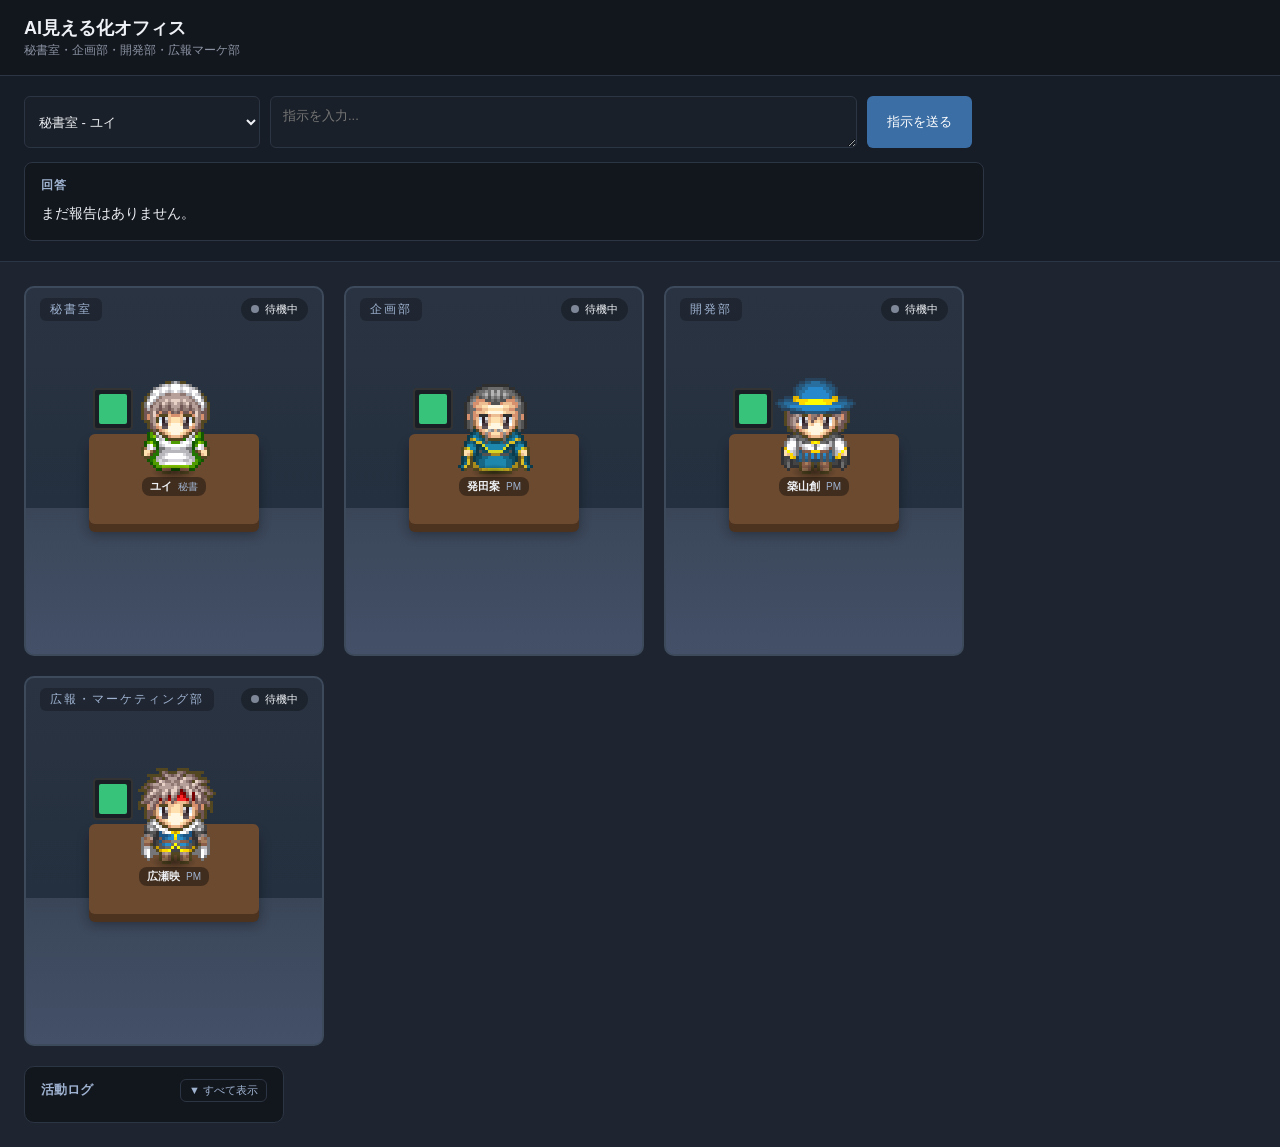
==== viewer/index.html @ 6498e1ca "Initial commit: AI見える化オフィス company simulation template Visualizes Claude Code agent activity as 2D p" ====
<!doctype html>
<html lang="ja">
<head>
<meta charset="utf-8" />
<title>AI見える化オフィス</title>
<link rel="stylesheet" href="style.css" />
</head>
<body>
  <header class="topbar">
    <h1>AI見える化オフィス</h1>
    <div class="topbar-sub">秘書室・企画部・開発部・広報マーケ部</div>
  </header>

  <section class="console-panel">
    <div class="console-form-row">
      <form id="instruct-form">
        <select id="instruct-target"></select>
        <textarea id="instruct-input" rows="2" placeholder="指示を入力..."></textarea>
        <button type="submit">指示を送る</button>
      </form>
      <div class="instruct-status" id="instruct-status"></div>
    </div>
    <div class="console-reply" id="report-panel">
      <h2 id="report-title">回答</h2>
      <div id="report-text">まだ報告はありません。</div>
    </div>
  </section>

  <main class="floor">
    <div class="rooms" id="rooms"></div>

    <aside class="activity-log">
      <div class="log-header">
        <h2>活動ログ</h2>
        <button type="button" id="log-toggle" class="log-toggle" aria-expanded="false">▼ すべて表示</button>
      </div>
      <div class="log-latest" id="log-latest"></div>
      <ul id="log-list" class="log-full"></ul>
    </aside>
  </main>

  <script src="app.js"></script>
</body>
</html>
---- viewer/style.css ----
* { box-sizing: border-box; }

body {
  margin: 0;
  font-family: "Hiragino Kaku Gothic ProN", "Yu Gothic", sans-serif;
  background: #1e2530;
  color: #eef1f5;
}

.topbar {
  padding: 16px 24px;
  background: #12161d;
  border-bottom: 1px solid #2c3543;
}
.topbar h1 { margin: 0; font-size: 18px; }
.topbar-sub { font-size: 12px; color: #8b93a3; margin-top: 2px; }

.console-panel {
  padding: 20px 24px;
  background: #171d27;
  border-bottom: 1px solid #2c3543;
}

.console-form-row {
  display: flex;
  align-items: flex-start;
  gap: 12px;
  max-width: 960px;
}
#instruct-form {
  display: flex;
  flex: 1;
  gap: 10px;
}
#instruct-target {
  background: #1a2029;
  border: 1px solid #2c3543;
  border-radius: 6px;
  color: #eef1f5;
  font-size: 13px;
  padding: 0 10px;
  font-family: inherit;
}
#instruct-input {
  flex: 1;
  resize: vertical;
  background: #1a2029;
  border: 1px solid #2c3543;
  border-radius: 6px;
  color: #eef1f5;
  font-size: 13px;
  padding: 10px 12px;
  font-family: inherit;
}
#instruct-form button {
  background: #3b6ea5;
  color: #fff;
  border: none;
  border-radius: 6px;
  padding: 0 20px;
  font-size: 13px;
  cursor: pointer;
  align-self: stretch;
}
#instruct-form button:hover { background: #4a7fb8; }
#instruct-form button:disabled { background: #465061; cursor: default; }

.instruct-status {
  font-size: 11px;
  color: #9fb3d1;
  min-height: 14px;
  margin-top: 6px;
}

.console-reply {
  max-width: 960px;
  margin-top: 14px;
  padding: 14px 16px;
  background: #12161d;
  border: 1px solid #2c3543;
  border-radius: 8px;
}
.console-reply h2 {
  font-size: 12px;
  margin: 0 0 8px;
  color: #9fb3d1;
  text-transform: uppercase;
  letter-spacing: 1px;
}
#report-text {
  font-size: 14px;
  line-height: 1.7;
  color: #eef1f5;
  word-break: break-word;
  max-height: 320px;
  overflow-y: auto;
}
#report-text p { margin: 0 0 10px; }
#report-text p:last-child { margin-bottom: 0; }
#report-text ol,
#report-text ul {
  margin: 0 0 10px;
  padding-left: 1.4em;
}
#report-text li { margin: 0 0 6px; }
#report-text li:last-child { margin-bottom: 0; }
#report-text h4,
#report-text h5,
#report-text h6 {
  margin: 14px 0 8px;
  color: #9fb3d1;
  font-size: 13px;
}
#report-text h4:first-child { margin-top: 0; }
#report-text strong { color: #fff; font-weight: 700; }
#report-text em { color: #cdd6e3; font-style: italic; }
#report-text code {
  background: #1a2029;
  border: 1px solid #2c3543;
  border-radius: 4px;
  padding: 1px 5px;
  font-size: 12px;
  font-family: "SF Mono", Menlo, monospace;
}

.floor {
  display: flex;
  flex-wrap: wrap;
  gap: 20px;
  padding: 24px;
  align-items: flex-start;
}

.rooms {
  display: flex;
  flex-wrap: wrap;
  gap: 20px;
  flex: 1 1 auto;
}

.room {
  position: relative;
  width: 300px;
  min-height: 370px;
  background: linear-gradient(180deg, #2a3342 0%, #24303f 60%, #3a4658 60%, #445068 100%);
  border: 2px solid #3d4a5c;
  border-radius: 10px;
  padding: 20px;
  overflow: hidden;
}

.room-label {
  position: absolute;
  top: 10px;
  left: 14px;
  font-size: 12px;
  letter-spacing: 2px;
  color: #9fb3d1;
  background: rgba(0,0,0,0.25);
  padding: 3px 10px;
  border-radius: 6px;
}

.desk {
  position: absolute;
  bottom: 130px;
  left: 50%;
  transform: translateX(-50%);
  width: 170px;
  height: 90px;
  background: #6b4a30;
  border-radius: 6px;
  box-shadow: 0 8px 0 #4c3320, 0 10px 12px rgba(0,0,0,0.35);
}

.monitor {
  position: absolute;
  top: -46px;
  left: 4px;
  width: 40px;
  height: 42px;
  background: #1a1f26;
  border-radius: 4px;
  border: 2px solid #333;
}
.monitor-screen {
  position: absolute;
  inset: 4px;
  background: #3ee089;
  border-radius: 2px;
  opacity: 0.85;
  animation: screen-flicker 2.4s infinite;
}
@keyframes screen-flicker {
  0%, 100% { opacity: 0.65; }
  50% { opacity: 0.95; }
}

.character {
  position: absolute;
  bottom: 50px;
  left: 50%;
  transform: translateX(-50%);
  width: 96px;
  height: 96px;
}

.shadow {
  position: absolute;
  bottom: -6px;
  left: 50%;
  transform: translateX(-50%);
  width: 46px;
  height: 16px;
  background: radial-gradient(ellipse at center, rgba(0,0,0,0.45) 0%, rgba(0,0,0,0) 70%);
}

.sprite {
  width: 96px;
  height: 96px;
  background-repeat: no-repeat;
  background-size: 288px 384px; /* 96x128 source sheet scaled 3x */
  background-position: -96px 0; /* row0 (front-facing), col1 (neutral, 32px frames x3 scale) */
  image-rendering: pixelated;
  image-rendering: -moz-crisp-edges;
  image-rendering: crisp-edges;
}

.nameplate {
  position: absolute;
  bottom: -22px;
  left: 50%;
  transform: translateX(-50%);
  display: flex;
  gap: 6px;
  align-items: baseline;
  white-space: nowrap;
  background: rgba(0,0,0,0.4);
  padding: 2px 8px;
  border-radius: 8px;
  font-size: 11px;
}
.nameplate-name { font-weight: bold; }
.nameplate-role { color: #9fb3d1; font-size: 10px; }

.speech-bubble {
  position: absolute;
  top: -34px;
  left: 50%;
  transform: translateX(-50%) scale(0.85);
  background: #fff;
  color: #222;
  font-size: 11px;
  padding: 6px 10px;
  border-radius: 8px;
  max-width: 180px;
  white-space: nowrap;
  overflow: hidden;
  text-overflow: ellipsis;
  opacity: 0;
  transition: opacity 0.2s ease, transform 0.2s ease;
  pointer-events: none;
}
.speech-bubble::after {
  content: "";
  position: absolute;
  top: 100%;
  left: 50%;
  transform: translateX(-50%);
  border: 5px solid transparent;
  border-top-color: #fff;
}
.speech-bubble.show {
  opacity: 1;
  transform: translateX(-50%) scale(1);
}

.thinking-dots {
  position: absolute;
  top: -26px;
  left: 50%;
  transform: translateX(-50%);
  display: none;
  gap: 4px;
}
.thinking-dots span {
  width: 6px;
  height: 6px;
  border-radius: 50%;
  background: #ffd15c;
  display: inline-block;
  animation: dot-bounce 1.2s infinite ease-in-out;
}
.thinking-dots span:nth-child(2) { animation-delay: 0.15s; }
.thinking-dots span:nth-child(3) { animation-delay: 0.3s; }
@keyframes dot-bounce {
  0%, 80%, 100% { transform: translateY(0); opacity: 0.5; }
  40% { transform: translateY(-6px); opacity: 1; }
}

/* --- state variants ---
   sprite sheet columns (row0 / front-facing): col0=step-left, col1=neutral,
   col2=step-right. Each frame is 32px source / 96px displayed (3x scale). */
.character.idle .sprite {
  background-position: -96px 0;
  animation: idle-bob 3s infinite ease-in-out;
}
@keyframes idle-bob {
  0%, 100% { transform: translateY(0); }
  50% { transform: translateY(-2px); }
}

.character.thinking .sprite {
  animation: sprite-sway 2.4s infinite;
}
@keyframes sprite-sway {
  0%, 100% { background-position: 0 0; animation-timing-function: steps(1); }
  50% { background-position: -192px 0; animation-timing-function: steps(1); }
}
.character.thinking .thinking-dots { display: flex; }

.character.working .sprite {
  animation: sprite-walk 0.6s infinite;
}
@keyframes sprite-walk {
  0% { background-position: 0 0; animation-timing-function: steps(1); }
  33% { background-position: -96px 0; animation-timing-function: steps(1); }
  66% { background-position: -192px 0; animation-timing-function: steps(1); }
  100% { background-position: 0 0; }
}

.character.reporting .sprite {
  background-position: -96px 0;
  animation: bow 1.6s infinite ease-in-out;
  transform-origin: bottom center;
}
@keyframes bow {
  0%, 100% { transform: rotate(0deg); }
  50% { transform: rotate(-3deg); }
}

.status-badge {
  position: absolute;
  top: 10px;
  right: 14px;
  display: flex;
  align-items: center;
  gap: 6px;
  background: rgba(0,0,0,0.3);
  padding: 4px 10px;
  border-radius: 12px;
  font-size: 11px;
}
.status-dot {
  width: 8px;
  height: 8px;
  border-radius: 50%;
  background: #7d8797;
}
.status-badge.idle .status-dot { background: #7d8797; }
.status-badge.thinking .status-dot { background: #ffd15c; }
.status-badge.working .status-dot { background: #3ee089; }
.status-badge.reporting .status-dot { background: #c58cff; }

.subagents {
  position: absolute;
  bottom: 8px;
  left: 0;
  right: 0;
  display: flex;
  justify-content: center;
  align-items: flex-end;
  gap: 8px;
  flex-wrap: wrap;
  padding: 0 6px;
  z-index: 1;
}
.subagent-character {
  display: flex;
  flex-direction: column;
  align-items: center;
  animation: subagent-bob 2.2s ease-in-out infinite;
}
.subagent-sprite {
  width: 64px;
  height: 64px;
  background-repeat: no-repeat;
  background-size: 192px 256px; /* 96x128 source sheet scaled 2x */
  background-position: -64px 0; /* row0 (front-facing), col1 (neutral) */
  image-rendering: pixelated;
  image-rendering: -moz-crisp-edges;
  image-rendering: crisp-edges;
}
.subagent-label {
  font-size: 9px;
  color: #eef1f5;
  background: rgba(0, 0, 0, 0.45);
  padding: 1px 6px;
  border-radius: 6px;
  margin-top: -6px;
  white-space: nowrap;
}
@keyframes subagent-bob {
  0%, 100% { transform: translateY(0); }
  50% { transform: translateY(-3px); }
}

.activity-log {
  width: 260px;
  background: #12161d;
  border: 1px solid #2c3543;
  border-radius: 10px;
  padding: 12px 16px;
}
.log-header {
  display: flex;
  align-items: center;
  justify-content: space-between;
  gap: 8px;
}
.activity-log h2 {
  font-size: 13px;
  margin: 0;
  color: #9fb3d1;
}
.log-toggle {
  background: none;
  border: 1px solid #2c3543;
  border-radius: 6px;
  color: #9fb3d1;
  font-size: 11px;
  padding: 3px 8px;
  cursor: pointer;
}
.log-toggle:hover { background: #1a2029; }

.log-latest {
  font-size: 12px;
  padding: 8px 0 0;
  display: flex;
  flex-wrap: wrap;
  gap: 6px;
}
.log-latest .log-time { color: #6c7686; flex-shrink: 0; }
.log-latest .log-dept { color: #7fa8d9; flex-shrink: 0; }
.log-latest .log-detail { color: #dbe2ec; word-break: break-word; flex-basis: 100%; }

.log-full {
  list-style: none;
  margin: 0;
  padding: 0;
  max-height: 320px;
  overflow-y: auto;
  display: none;
}
.log-full.expanded {
  display: block;
  margin-top: 8px;
  padding-top: 8px;
  border-top: 1px solid #232b38;
}
.log-full li {
  font-size: 12px;
  padding: 6px 0;
  border-bottom: 1px solid #232b38;
  display: flex;
  flex-wrap: wrap;
  gap: 6px;
}
.log-full li .log-time { color: #6c7686; flex-shrink: 0; }
.log-full li .log-dept { color: #7fa8d9; flex-shrink: 0; }
.log-full li .log-detail { color: #dbe2ec; word-break: break-word; flex-basis: 100%; }
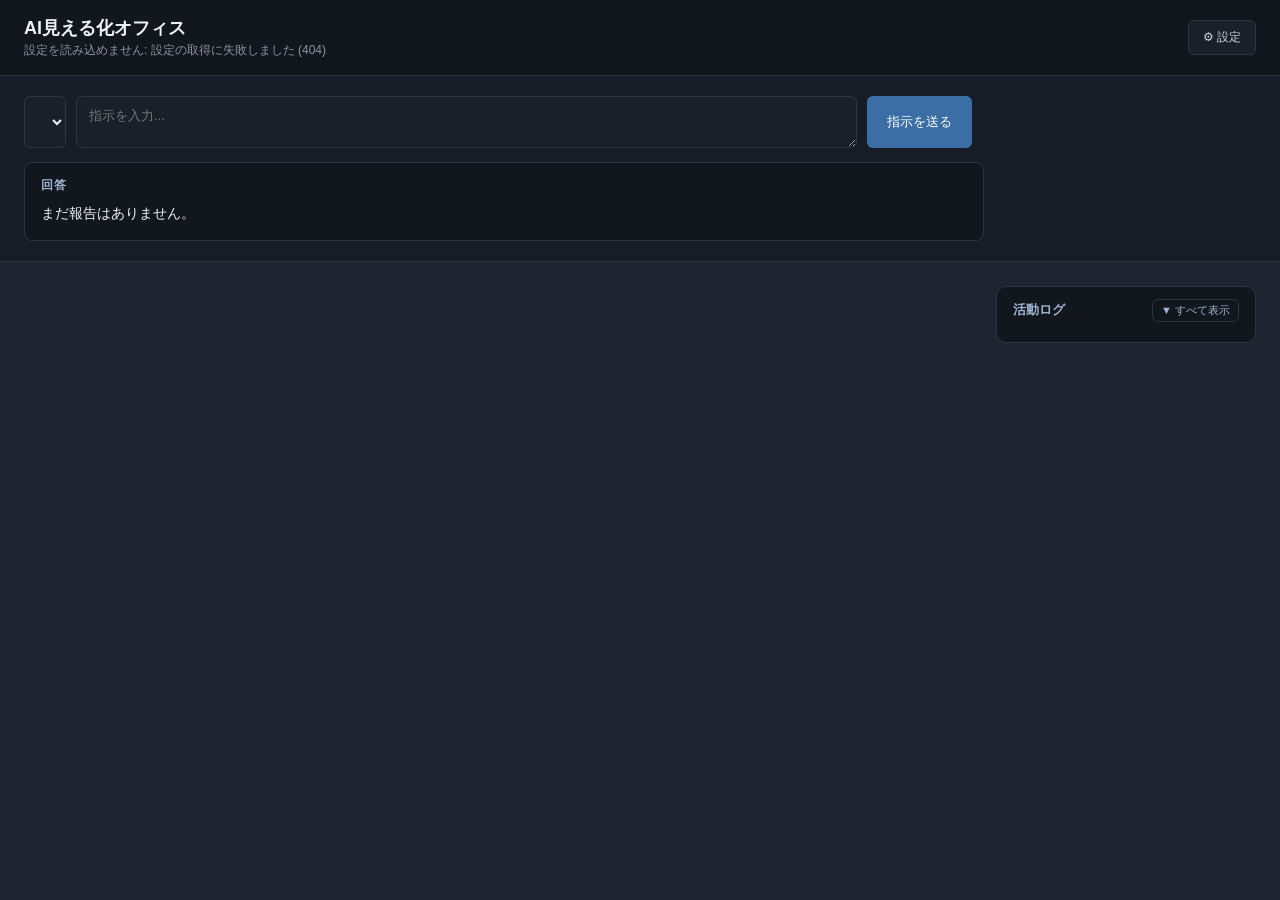
==== commit 0e92a5d8: "Add a settings screen for agents, subagents, and projects Characters could only be changed by editin" ====
--- a/viewer/index.html
+++ b/viewer/index.html
@@ -7,8 +7,11 @@
 </head>
 <body>
   <header class="topbar">
-    <h1>AI見える化オフィス</h1>
-    <div class="topbar-sub">秘書室・企画部・開発部・広報マーケ部</div>
+    <div class="topbar-title">
+      <h1>AI見える化オフィス</h1>
+      <div class="topbar-sub" id="topbar-sub">読み込み中...</div>
+    </div>
+    <button type="button" class="topbar-button" id="settings-open">⚙ 設定</button>
   </header>
 
   <section class="console-panel">
@@ -39,6 +42,39 @@
     </aside>
   </main>
 
+  <div class="modal-backdrop" id="settings-modal" hidden>
+    <div class="modal" role="dialog" aria-modal="true" aria-labelledby="settings-title">
+      <header class="modal-head">
+        <h2 id="settings-title">エージェント設定</h2>
+        <button type="button" class="modal-close" id="settings-close" aria-label="閉じる">×</button>
+      </header>
+      <div class="modal-body">
+        <nav class="settings-nav">
+          <ul id="settings-nav-list"></ul>
+          <button type="button" class="nav-add" id="agent-add">＋ エージェントを追加</button>
+        </nav>
+        <div class="settings-editor" id="settings-editor"></div>
+      </div>
+      <footer class="modal-foot">
+        <div class="settings-status" id="settings-status"></div>
+        <div class="modal-actions">
+          <button type="button" class="btn-ghost" id="settings-cancel">キャンセル</button>
+          <button type="button" class="btn-primary" id="settings-save">保存</button>
+        </div>
+      </footer>
+    </div>
+  </div>
+
+  <div class="modal-backdrop sprite-backdrop" id="sprite-modal" hidden>
+    <div class="modal modal-narrow" role="dialog" aria-modal="true" aria-labelledby="sprite-title">
+      <header class="modal-head">
+        <h2 id="sprite-title">キャラクター画像を選ぶ</h2>
+        <button type="button" class="modal-close" id="sprite-close" aria-label="閉じる">×</button>
+      </header>
+      <div class="sprite-grid" id="sprite-grid"></div>
+    </div>
+  </div>
+
   <script src="app.js"></script>
 </body>
 </html>
--- a/viewer/style.css
+++ b/viewer/style.css
@@ -470,3 +470,321 @@
 .log-full li .log-time { color: #6c7686; flex-shrink: 0; }
 .log-full li .log-dept { color: #7fa8d9; flex-shrink: 0; }
 .log-full li .log-detail { color: #dbe2ec; word-break: break-word; flex-basis: 100%; }
+
+/* ---- 設定画面 ---------------------------------------------------------- */
+
+.topbar {
+  display: flex;
+  align-items: center;
+  justify-content: space-between;
+  gap: 16px;
+}
+.topbar-button {
+  background: #1a2029;
+  border: 1px solid #2c3543;
+  border-radius: 6px;
+  color: #cdd6e2;
+  font-family: inherit;
+  font-size: 12px;
+  padding: 8px 14px;
+  cursor: pointer;
+}
+.topbar-button:hover { background: #222b37; color: #eef1f5; }
+
+.modal-backdrop {
+  position: fixed;
+  inset: 0;
+  background: rgba(8, 11, 15, 0.72);
+  display: flex;
+  align-items: center;
+  justify-content: center;
+  padding: 24px;
+  z-index: 50;
+}
+.modal-backdrop[hidden] { display: none; }
+
+.modal {
+  display: flex;
+  flex-direction: column;
+  width: min(980px, 100%);
+  max-height: 100%;
+  background: #171d27;
+  border: 1px solid #2c3543;
+  border-radius: 10px;
+  overflow: hidden;
+}
+.modal-head {
+  display: flex;
+  align-items: center;
+  justify-content: space-between;
+  padding: 14px 18px;
+  background: #12161d;
+  border-bottom: 1px solid #2c3543;
+}
+.modal-head h2 { margin: 0; font-size: 14px; }
+.modal-close {
+  background: none;
+  border: none;
+  color: #8b93a3;
+  font-size: 20px;
+  line-height: 1;
+  cursor: pointer;
+  padding: 0 4px;
+}
+.modal-close:hover { color: #eef1f5; }
+
+.modal-body {
+  display: flex;
+  min-height: 0;
+  flex: 1;
+}
+.modal-foot {
+  display: flex;
+  align-items: center;
+  justify-content: space-between;
+  gap: 12px;
+  padding: 12px 18px;
+  background: #12161d;
+  border-top: 1px solid #2c3543;
+}
+.modal-actions { display: flex; gap: 8px; }
+
+.settings-status { font-size: 11px; color: #9fb3d1; }
+.settings-status.error { color: #e08b8b; }
+
+.btn-primary, .btn-ghost, .btn-danger {
+  border-radius: 6px;
+  font-family: inherit;
+  font-size: 12px;
+  padding: 8px 16px;
+  cursor: pointer;
+  border: 1px solid transparent;
+}
+.btn-primary { background: #3b6ea5; color: #fff; }
+.btn-primary:hover { background: #4a7fb8; }
+.btn-primary:disabled { background: #465061; cursor: default; }
+.btn-ghost { background: #1a2029; border-color: #2c3543; color: #cdd6e2; }
+.btn-ghost:hover { background: #222b37; }
+.btn-danger { background: #46242a; border-color: #6b3038; color: #edc2c2; }
+.btn-danger:hover { background: #5a2d34; }
+.btn-small { padding: 6px 12px; align-self: end; }
+
+.settings-nav {
+  width: 240px;
+  flex-shrink: 0;
+  border-right: 1px solid #2c3543;
+  background: #141a23;
+  overflow-y: auto;
+  padding: 10px;
+}
+.settings-nav ul { list-style: none; margin: 0; padding: 0; }
+.nav-item {
+  display: flex;
+  align-items: center;
+  gap: 10px;
+  padding: 8px 10px;
+  border-radius: 6px;
+  cursor: pointer;
+  margin-bottom: 4px;
+}
+.nav-item:hover { background: #1c2530; }
+.nav-item.active { background: #24344a; }
+.nav-sprite {
+  width: 32px;
+  height: 32px;
+  flex-shrink: 0;
+  /* キャラチップは4x4の並び。左上1コマだけをアイコンとして切り出す。 */
+  background-repeat: no-repeat;
+  /* 96x128のシートは3列x4行。列1(中立)・行0(正面)を切り出す。
+     px指定ではなく%なのは、表示サイズが違う3箇所で同じ指定を使い回すため。 */
+  background-size: 300% 400%;
+  background-position: 50% 0;
+  image-rendering: pixelated;
+}
+.nav-text { display: flex; flex-direction: column; min-width: 0; }
+.nav-name { font-size: 12px; color: #eef1f5; }
+.nav-dept { font-size: 10px; color: #8b93a3; }
+.nav-add {
+  width: 100%;
+  margin-top: 6px;
+  background: #1a2029;
+  border: 1px dashed #37435a;
+  border-radius: 6px;
+  color: #9fb3d1;
+  font-family: inherit;
+  font-size: 11px;
+  padding: 8px;
+  cursor: pointer;
+}
+.nav-add:hover { background: #222b37; color: #cdd6e2; }
+
+.settings-editor {
+  flex: 1;
+  min-width: 0;
+  overflow-y: auto;
+  padding: 18px 20px;
+}
+.edit-section { margin-bottom: 22px; }
+.edit-section h3 {
+  font-size: 11px;
+  margin: 0 0 10px;
+  color: #9fb3d1;
+  text-transform: uppercase;
+  letter-spacing: 1px;
+}
+.edit-section h4 {
+  font-size: 11px;
+  margin: 14px 0 6px;
+  color: #cdd6e2;
+}
+
+.field-grid {
+  display: grid;
+  grid-template-columns: repeat(auto-fit, minmax(200px, 1fr));
+  gap: 12px;
+}
+.field { display: flex; flex-direction: column; gap: 4px; }
+.field > span { font-size: 11px; color: #8b93a3; }
+.field input, .field select, .soul-input {
+  background: #1a2029;
+  border: 1px solid #2c3543;
+  border-radius: 6px;
+  color: #eef1f5;
+  font-family: inherit;
+  font-size: 13px;
+  padding: 8px 10px;
+  width: 100%;
+}
+.field input:disabled { color: #79828f; background: #161c24; }
+.soul-input { resize: vertical; line-height: 1.6; }
+
+.hint { font-size: 10px; color: #6c7686; margin: 4px 0 0; line-height: 1.5; }
+.warn {
+  font-size: 10px;
+  color: #d9b382;
+  background: #2a2318;
+  border: 1px solid #4a3c22;
+  border-radius: 6px;
+  padding: 8px 10px;
+  margin: 8px 0;
+  line-height: 1.6;
+}
+.warn code { color: #edd6ac; }
+
+.sprite-picker {
+  display: flex;
+  flex-wrap: wrap;
+  gap: 8px;
+}
+.sprite-choice {
+  width: 44px;
+  height: 44px;
+  border: 1px solid #2c3543;
+  border-radius: 6px;
+  background-color: #1a2029;
+  background-repeat: no-repeat;
+  /* 96x128のシートは3列x4行。列1(中立)・行0(正面)を切り出す。
+     px指定ではなく%なのは、表示サイズが違う3箇所で同じ指定を使い回すため。 */
+  background-size: 300% 400%;
+  background-position: 50% 0;
+  image-rendering: pixelated;
+  cursor: pointer;
+  padding: 0;
+}
+.sprite-choice:hover { border-color: #4a7fb8; }
+.sprite-choice.selected { border-color: #6ea8e8; box-shadow: 0 0 0 2px rgba(110, 168, 232, 0.3); }
+
+.check-list {
+  display: flex;
+  flex-direction: column;
+  border: 1px solid #2c3543;
+  border-radius: 6px;
+  overflow: hidden;
+}
+.check-row {
+  display: grid;
+  grid-template-columns: auto auto 1fr;
+  align-items: baseline;
+  gap: 8px;
+  padding: 8px 10px;
+  background: #1a2029;
+  border-bottom: 1px solid #232b38;
+  cursor: pointer;
+}
+.check-row:last-child { border-bottom: none; }
+.check-row:hover { background: #1f2733; }
+.check-name { font-size: 12px; color: #eef1f5; }
+.check-desc {
+  font-size: 10px;
+  color: #6c7686;
+  overflow: hidden;
+  text-overflow: ellipsis;
+  white-space: nowrap;
+}
+
+.project-list { display: flex; flex-direction: column; gap: 10px; margin-bottom: 12px; }
+.project-row {
+  display: grid;
+  grid-template-columns: 1fr 2fr auto;
+  gap: 10px;
+  padding: 10px;
+  background: #141a23;
+  border: 1px solid #2c3543;
+  border-radius: 6px;
+}
+
+/* ---- キャラクター画像ピッカー ------------------------------------------ */
+
+.sprite-preview { display: flex; align-items: center; gap: 14px; }
+.sprite-choice.large { width: 64px; height: 64px; cursor: default; }
+.sprite-preview-meta { display: flex; flex-direction: column; align-items: flex-start; gap: 8px; }
+.sprite-preview-meta code { font-size: 10px; color: #6c7686; }
+
+.sprite-backdrop { z-index: 60; }
+.modal-narrow { width: min(720px, 100%); }
+.sprite-grid {
+  display: grid;
+  grid-template-columns: repeat(auto-fill, minmax(52px, 1fr));
+  gap: 8px;
+  padding: 16px;
+  overflow-y: auto;
+}
+.sprite-grid .sprite-choice { width: 100%; aspect-ratio: 1; height: auto; }
+
+/* ---- サブエージェント -------------------------------------------------- */
+
+.chip-row { display: flex; flex-wrap: wrap; gap: 6px; }
+.chip {
+  display: inline-flex;
+  align-items: center;
+  gap: 6px;
+  background: #1a2029;
+  border: 1px solid #2c3543;
+  border-radius: 999px;
+  color: #cdd6e2;
+  font-family: inherit;
+  font-size: 11px;
+  padding: 5px 12px 5px 6px;
+  cursor: pointer;
+}
+.chip:hover { background: #222b37; }
+.chip.active { background: #24344a; border-color: #3b6ea5; color: #eef1f5; }
+.chip-sprite {
+  width: 20px;
+  height: 20px;
+  border-radius: 50%;
+  background-repeat: no-repeat;
+  /* 96x128のシートは3列x4行。列1(中立)・行0(正面)を切り出す。
+     px指定ではなく%なのは、表示サイズが違う3箇所で同じ指定を使い回すため。 */
+  background-size: 300% 400%;
+  background-position: 50% 0;
+  image-rendering: pixelated;
+  flex-shrink: 0;
+}
+.chip-add { padding: 5px 12px; border-style: dashed; color: #9fb3d1; }
+
+.nav-item.nav-meta { border-top: 1px solid #232b38; margin-top: 6px; padding-top: 10px; }
+
+.path-row { display: flex; gap: 6px; align-items: stretch; }
+.path-row input { min-width: 0; }
+.path-row .btn-small { white-space: nowrap; align-self: stretch; }
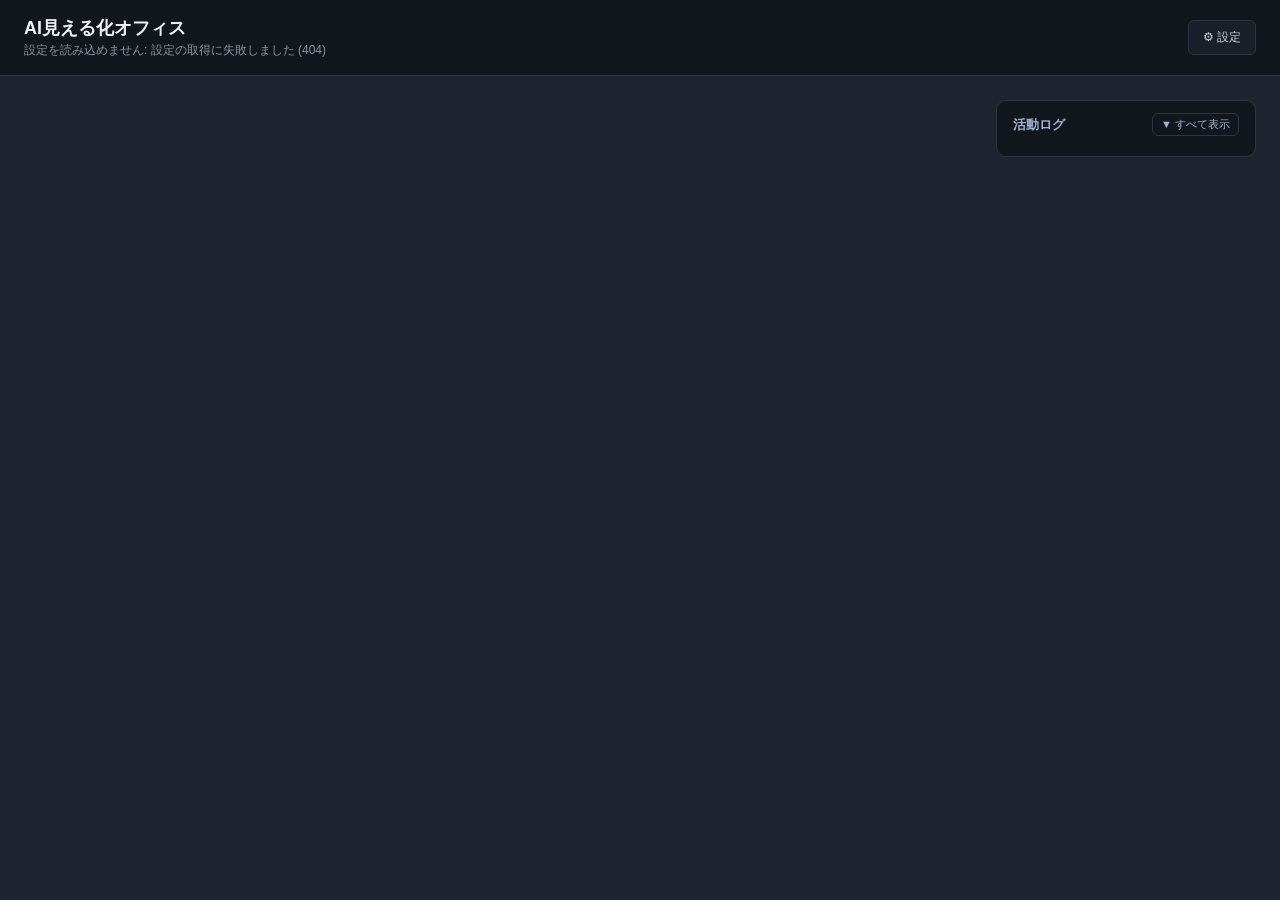
==== commit f53f5fc6: "Separate personal setup from what the template ships Two things in the repository were specific to w" ====
--- a/viewer/index.html
+++ b/viewer/index.html
@@ -11,23 +11,8 @@
       <h1>AI見える化オフィス</h1>
       <div class="topbar-sub" id="topbar-sub">読み込み中...</div>
     </div>
-    <button type="button" class="topbar-button" id="settings-open">⚙ 設定</button>
+    <a class="topbar-button" href="settings.html">⚙ 設定</a>
   </header>
-
-  <section class="console-panel">
-    <div class="console-form-row">
-      <form id="instruct-form">
-        <select id="instruct-target"></select>
-        <textarea id="instruct-input" rows="2" placeholder="指示を入力..."></textarea>
-        <button type="submit">指示を送る</button>
-      </form>
-      <div class="instruct-status" id="instruct-status"></div>
-    </div>
-    <div class="console-reply" id="report-panel">
-      <h2 id="report-title">回答</h2>
-      <div id="report-text">まだ報告はありません。</div>
-    </div>
-  </section>
 
   <main class="floor">
     <div class="rooms" id="rooms"></div>
@@ -42,39 +27,9 @@
     </aside>
   </main>
 
-  <div class="modal-backdrop" id="settings-modal" hidden>
-    <div class="modal" role="dialog" aria-modal="true" aria-labelledby="settings-title">
-      <header class="modal-head">
-        <h2 id="settings-title">エージェント設定</h2>
-        <button type="button" class="modal-close" id="settings-close" aria-label="閉じる">×</button>
-      </header>
-      <div class="modal-body">
-        <nav class="settings-nav">
-          <ul id="settings-nav-list"></ul>
-          <button type="button" class="nav-add" id="agent-add">＋ エージェントを追加</button>
-        </nav>
-        <div class="settings-editor" id="settings-editor"></div>
-      </div>
-      <footer class="modal-foot">
-        <div class="settings-status" id="settings-status"></div>
-        <div class="modal-actions">
-          <button type="button" class="btn-ghost" id="settings-cancel">キャンセル</button>
-          <button type="button" class="btn-primary" id="settings-save">保存</button>
-        </div>
-      </footer>
-    </div>
-  </div>
 
-  <div class="modal-backdrop sprite-backdrop" id="sprite-modal" hidden>
-    <div class="modal modal-narrow" role="dialog" aria-modal="true" aria-labelledby="sprite-title">
-      <header class="modal-head">
-        <h2 id="sprite-title">キャラクター画像を選ぶ</h2>
-        <button type="button" class="modal-close" id="sprite-close" aria-label="閉じる">×</button>
-      </header>
-      <div class="sprite-grid" id="sprite-grid"></div>
-    </div>
-  </div>
 
+  <script src="common.js"></script>
   <script src="app.js"></script>
 </body>
 </html>
--- a/viewer/style.css
+++ b/viewer/style.css
@@ -15,24 +15,12 @@
 .topbar h1 { margin: 0; font-size: 18px; }
 .topbar-sub { font-size: 12px; color: #8b93a3; margin-top: 2px; }
 
-.console-panel {
-  padding: 20px 24px;
-  background: #171d27;
-  border-bottom: 1px solid #2c3543;
-}
-
-.console-form-row {
-  display: flex;
-  align-items: flex-start;
-  gap: 12px;
-  max-width: 960px;
-}
-#instruct-form {
-  display: flex;
-  flex: 1;
+.project-console {
+  display: flex;
   gap: 10px;
-}
-#instruct-target {
+  margin-bottom: 6px;
+}
+.instruct-target {
   background: #1a2029;
   border: 1px solid #2c3543;
   border-radius: 6px;
@@ -41,7 +29,7 @@
   padding: 0 10px;
   font-family: inherit;
 }
-#instruct-input {
+.instruct-input {
   flex: 1;
   resize: vertical;
   background: #1a2029;
@@ -52,7 +40,7 @@
   padding: 10px 12px;
   font-family: inherit;
 }
-#instruct-form button {
+.project-console button {
   background: #3b6ea5;
   color: #fff;
   border: none;
@@ -62,32 +50,31 @@
   cursor: pointer;
   align-self: stretch;
 }
-#instruct-form button:hover { background: #4a7fb8; }
-#instruct-form button:disabled { background: #465061; cursor: default; }
+.project-console button:hover { background: #4a7fb8; }
+.project-console button:disabled { background: #465061; cursor: default; }
 
 .instruct-status {
   font-size: 11px;
   color: #9fb3d1;
   min-height: 14px;
-  margin-top: 6px;
+  margin-bottom: 10px;
 }
 
 .console-reply {
-  max-width: 960px;
   margin-top: 14px;
   padding: 14px 16px;
   background: #12161d;
   border: 1px solid #2c3543;
   border-radius: 8px;
 }
-.console-reply h2 {
+.console-reply .reply-title {
   font-size: 12px;
   margin: 0 0 8px;
   color: #9fb3d1;
   text-transform: uppercase;
   letter-spacing: 1px;
 }
-#report-text {
+.reply-text {
   font-size: 14px;
   line-height: 1.7;
   color: #eef1f5;
@@ -95,26 +82,26 @@
   max-height: 320px;
   overflow-y: auto;
 }
-#report-text p { margin: 0 0 10px; }
-#report-text p:last-child { margin-bottom: 0; }
-#report-text ol,
-#report-text ul {
+.reply-text p { margin: 0 0 10px; }
+.reply-text p:last-child { margin-bottom: 0; }
+.reply-text ol,
+.reply-text ul {
   margin: 0 0 10px;
   padding-left: 1.4em;
 }
-#report-text li { margin: 0 0 6px; }
-#report-text li:last-child { margin-bottom: 0; }
-#report-text h4,
-#report-text h5,
-#report-text h6 {
+.reply-text li { margin: 0 0 6px; }
+.reply-text li:last-child { margin-bottom: 0; }
+.reply-text h4,
+.reply-text h5,
+.reply-text h6 {
   margin: 14px 0 8px;
   color: #9fb3d1;
   font-size: 13px;
 }
-#report-text h4:first-child { margin-top: 0; }
-#report-text strong { color: #fff; font-weight: 700; }
-#report-text em { color: #cdd6e3; font-style: italic; }
-#report-text code {
+.reply-text h4:first-child { margin-top: 0; }
+.reply-text strong { color: #fff; font-weight: 700; }
+.reply-text em { color: #cdd6e3; font-style: italic; }
+.reply-text code {
   background: #1a2029;
   border: 1px solid #2c3543;
   border-radius: 4px;
@@ -133,20 +120,74 @@
 
 .rooms {
   display: flex;
+  flex-direction: column;
+  gap: 22px;
+  flex: 1 1 auto;
+}
+
+/* 担当プロジェクトごとのフロア。部屋はこの中で横に並ぶ。 */
+.project-floor {
+  border: 1px solid #2c3543;
+  border-radius: 12px;
+  padding: 14px;
+  background: rgba(18, 22, 29, 0.5);
+}
+.project-floor:only-child {
+  border: none;
+  padding: 0;
+  background: none;
+}
+.project-floor-head {
+  display: flex;
+  align-items: baseline;
+  gap: 10px;
+  margin-bottom: 12px;
+  padding-bottom: 8px;
+  border-bottom: 1px solid #2c3543;
+}
+.project-floor-name { font-size: 13px; color: #eef1f5; }
+.project-floor-path {
+  font-size: 10px;
+  color: #6c7686;
+  font-family: "SF Mono", Menlo, monospace;
+}
+.project-floor-count {
+  margin-left: auto;
+  font-size: 10px;
+  color: #8b93a3;
+  background: #232b38;
+  border-radius: 10px;
+  padding: 2px 9px;
+}
+
+.rooms-group {
+  display: flex;
   flex-wrap: wrap;
   gap: 20px;
-  flex: 1 1 auto;
 }
 
 .room {
   position: relative;
-  width: 300px;
-  min-height: 370px;
+  min-width: 300px;
   background: linear-gradient(180deg, #2a3342 0%, #24303f 60%, #3a4658 60%, #445068 100%);
   border: 2px solid #3d4a5c;
   border-radius: 10px;
-  padding: 20px;
+  /* 部署名の札が左上に浮いているので、その分だけ上を空ける。 */
+  padding: 38px 14px 14px;
   overflow: hidden;
+  display: flex;
+  flex-wrap: wrap;
+  justify-content: center;
+  gap: 6px;
+}
+
+/* 1人分の席。同じ部署のメンバーはこれが横に並ぶ。
+   机・キャラ・状態・部下の位置は、この箱を基準にしている。 */
+.desk-unit {
+  position: relative;
+  width: 268px;
+  height: 322px;
+  flex: 0 0 auto;
 }
 
 .room-label {
@@ -163,7 +204,7 @@
 
 .desk {
   position: absolute;
-  bottom: 130px;
+  bottom: 108px;
   left: 50%;
   transform: translateX(-50%);
   width: 170px;
@@ -341,8 +382,8 @@
 
 .status-badge {
   position: absolute;
-  top: 10px;
-  right: 14px;
+  top: 0;
+  right: 0;
   display: flex;
   align-items: center;
   gap: 6px;
@@ -364,7 +405,7 @@
 
 .subagents {
   position: absolute;
-  bottom: 8px;
+  bottom: 0;
   left: 0;
   right: 0;
   display: flex;
@@ -569,15 +610,94 @@
 .btn-danger:hover { background: #5a2d34; }
 .btn-small { padding: 6px 12px; align-self: end; }
 
+/* 設定は独立したページ。画面の高さいっぱいを使い、左の一覧と右の編集面が
+   それぞれ別にスクロールする。 */
+.settings-page { height: 100vh; display: flex; flex-direction: column; overflow: hidden; }
+.settings-main { flex: 1; display: flex; min-height: 0; }
+
+/* 保存は右下に固定する。編集面の一番下まで読んだ流れのまま押せる位置。 */
+.settings-foot {
+  display: flex;
+  align-items: center;
+  justify-content: flex-end;
+  gap: 14px;
+  padding: 12px 26px;
+  background: #12161d;
+  border-top: 1px solid #2c3543;
+}
+.btn-save { padding: 10px 32px; font-size: 13px; }
+.topbar-actions { display: flex; align-items: center; gap: 10px; }
+a.topbar-button { text-decoration: none; display: inline-block; }
+
 .settings-nav {
-  width: 240px;
+  width: 260px;
   flex-shrink: 0;
   border-right: 1px solid #2c3543;
   background: #141a23;
   overflow-y: auto;
-  padding: 10px;
+  padding: 12px;
 }
 .settings-nav ul { list-style: none; margin: 0; padding: 0; }
+
+.nav-section {
+  font-size: 10px;
+  letter-spacing: 2px;
+  color: #6c7686;
+  text-transform: uppercase;
+  padding: 6px 8px 4px;
+  margin-top: 10px;
+  border-top: 1px solid #232b38;
+}
+.nav-section:first-child { margin-top: 0; border-top: none; }
+
+.nav-empty {
+  font-size: 11px;
+  color: #6c7686;
+  padding: 6px 12px;
+}
+
+.nav-group { margin-bottom: 2px; }
+.nav-group-head {
+  display: flex;
+  align-items: center;
+  gap: 6px;
+  width: 100%;
+  background: none;
+  border: none;
+  color: #9fb3d1;
+  font-family: inherit;
+  font-size: 11px;
+  letter-spacing: 1px;
+  padding: 6px 8px;
+  cursor: pointer;
+  border-radius: 6px;
+  text-align: left;
+}
+.nav-group-head:hover { background: #1c2530; color: #cdd6e2; }
+.nav-caret {
+  font-size: 9px;
+  transition: transform 0.15s ease;
+  flex-shrink: 0;
+}
+.nav-group-head.collapsed .nav-caret { transform: rotate(-90deg); }
+.nav-group-name {
+  flex: 1;
+  min-width: 0;
+  overflow: hidden;
+  text-overflow: ellipsis;
+  white-space: nowrap;
+}
+.nav-group-count {
+  flex-shrink: 0;
+  background: #232b38;
+  border-radius: 10px;
+  padding: 1px 7px;
+  font-size: 10px;
+  color: #8b93a3;
+}
+.nav-group-body { padding-left: 10px; }
+.nav-group-body[hidden] { display: none; }
+
 .nav-item {
   display: flex;
   align-items: center;
@@ -606,7 +726,7 @@
 .nav-dept { font-size: 10px; color: #8b93a3; }
 .nav-add {
   width: 100%;
-  margin-top: 6px;
+  margin-top: 4px;
   background: #1a2029;
   border: 1px dashed #37435a;
   border-radius: 6px;
@@ -622,8 +742,9 @@
   flex: 1;
   min-width: 0;
   overflow-y: auto;
-  padding: 18px 20px;
-}
+  padding: 22px 26px;
+}
+.settings-editor > .edit-section:last-child { margin-bottom: 40px; }
 .edit-section { margin-bottom: 22px; }
 .edit-section h3 {
   font-size: 11px;
@@ -717,6 +838,201 @@
 .check-desc {
   font-size: 10px;
   color: #6c7686;
+  overflow: hidden;
+  text-overflow: ellipsis;
+  white-space: nowrap;
+}
+
+/* ---- 組織図 ------------------------------------------------------------ */
+
+.org-legend {
+  display: flex;
+  gap: 16px;
+  font-size: 10px;
+  color: #8b93a3;
+  margin: 8px 0 10px;
+}
+.org-legend span { display: flex; align-items: center; gap: 6px; }
+.org-key { width: 18px; height: 0; border-top: 2px solid #4a7fb8; display: inline-block; }
+.org-key.sub { border-top-style: dashed; border-color: #6d7a8c; }
+
+.org-layout { display: flex; gap: 12px; align-items: flex-start; }
+
+.org-scroll {
+  flex: 1;
+  min-width: 0;
+  max-height: calc(100vh - 260px);
+  min-height: 360px;
+  overflow: auto;
+  border: 1px solid #2c3543;
+  border-radius: 8px;
+  background: #141a23;
+}
+
+.org-panel {
+  width: 240px;
+  flex-shrink: 0;
+  max-height: calc(100vh - 260px);
+  overflow-y: auto;
+  background: #141a23;
+  border: 1px solid #2c3543;
+  border-radius: 8px;
+  padding: 12px;
+}
+.org-panel h4 { margin: 12px 0 6px; }
+.org-panel-head {
+  display: flex;
+  align-items: center;
+  gap: 8px;
+  margin-bottom: 10px;
+}
+.org-panel .btn-small { width: 100%; }
+.check-row.compact {
+  grid-template-columns: auto 1fr;
+  row-gap: 0;
+  padding: 6px 8px;
+}
+.check-row.compact .check-desc { grid-column: 2; font-size: 9px; }
+.org-chart { position: relative; }
+.org-chart svg { position: absolute; inset: 0; }
+
+.org-edge { fill: none; stroke: #4a7fb8; stroke-width: 1.5; }
+.org-edge.sub { stroke: #6d7a8c; stroke-dasharray: 4 3; }
+.org-edge.lit { stroke: #6ea8e8; stroke-width: 2.5; }
+.org-edge.sub.lit { stroke: #d9b382; }
+.org-edge.dim { opacity: 0.25; }
+
+.org-node {
+  position: absolute;
+  display: flex;
+  flex-direction: column;
+  align-items: center;
+  justify-content: center;
+  gap: 1px;
+  background: #1a2029;
+  border: 1px solid #2c3543;
+  border-radius: 8px;
+  padding: 4px;
+  text-align: center;
+}
+.org-node.clickable { cursor: pointer; }
+.org-node.clickable:hover { border-color: #4a7fb8; background: #202836; }
+.org-node.boss { background: #24344a; border-color: #3b6ea5; }
+.org-node.sub { background: #161c24; border-style: dashed; }
+.org-node.selected {
+  border-color: #6ea8e8;
+  background: #22314a;
+  box-shadow: 0 0 0 2px rgba(110, 168, 232, 0.35);
+}
+
+.org-sprite {
+  width: 38px;
+  height: 38px;
+  background-repeat: no-repeat;
+  background-size: 300% 400%;
+  background-position: 50% 0;
+  image-rendering: pixelated;
+  flex-shrink: 0;
+}
+.org-crown {
+  display: flex;
+  align-items: center;
+  justify-content: center;
+  font-size: 20px;
+}
+.org-name {
+  font-size: 12px;
+  color: #eef1f5;
+  max-width: 100%;
+  overflow: hidden;
+  text-overflow: ellipsis;
+  white-space: nowrap;
+}
+.org-caption {
+  font-size: 10px;
+  color: #8b93a3;
+  max-width: 100%;
+  overflow: hidden;
+  text-overflow: ellipsis;
+  white-space: nowrap;
+}
+
+.org-strays { margin-top: 14px; }
+.org-strays h4 { font-size: 11px; margin: 0 0 6px; color: #d9b382; }
+
+/* 関係性の「部下」を部署ごとに畳む折りたたみ */
+.dept-fold {
+  border: 1px solid #2c3543;
+  border-radius: 6px;
+  margin-bottom: 8px;
+  overflow: hidden;
+}
+.dept-fold > summary {
+  display: flex;
+  align-items: center;
+  gap: 8px;
+  padding: 8px 10px;
+  background: #141a23;
+  font-size: 11px;
+  color: #cdd6e2;
+  cursor: pointer;
+  list-style: none;
+}
+.dept-fold > summary::-webkit-details-marker { display: none; }
+.dept-fold > summary::before {
+  content: "▾";
+  font-size: 9px;
+  color: #6c7686;
+  transition: transform 0.15s ease;
+}
+.dept-fold:not([open]) > summary::before { transform: rotate(-90deg); }
+.dept-fold > summary:hover { background: #1c2530; }
+.dept-fold-count {
+  background: #232b38;
+  border-radius: 10px;
+  padding: 1px 7px;
+  font-size: 10px;
+  color: #8b93a3;
+}
+.dept-fold-tag {
+  margin-left: auto;
+  font-size: 10px;
+  color: #7fd0a2;
+  background: #1d2f26;
+  border-radius: 10px;
+  padding: 1px 8px;
+}
+.dept-fold-tag.borrow { color: #d9b382; background: #2a2318; }
+.dept-fold .check-list { border: none; border-radius: 0; }
+
+/* ---- 部署設定 ---------------------------------------------------------- */
+
+.dept-list { display: flex; flex-direction: column; gap: 8px; margin-bottom: 12px; }
+.dept-row {
+  background: #141a23;
+  border: 1px solid #2c3543;
+  border-radius: 6px;
+  padding: 10px;
+}
+.dept-row-main {
+  display: grid;
+  /* 1列目は階層の目印だけを入れる固定幅の枠。ここを固定しておかないと、
+     深さの違う行どうしで入力欄の左端が揃わなくなる。 */
+  grid-template-columns: 22px 1fr 1fr auto;
+  gap: 10px;
+  align-items: end;
+}
+.dept-depth {
+  font-size: 11px;
+  color: #6c7686;
+  line-height: 30px;
+  overflow: hidden;
+  white-space: nowrap;
+}
+.dept-row-members {
+  font-size: 10px;
+  color: #6c7686;
+  margin-top: 8px;
   overflow: hidden;
   text-overflow: ellipsis;
   white-space: nowrap;
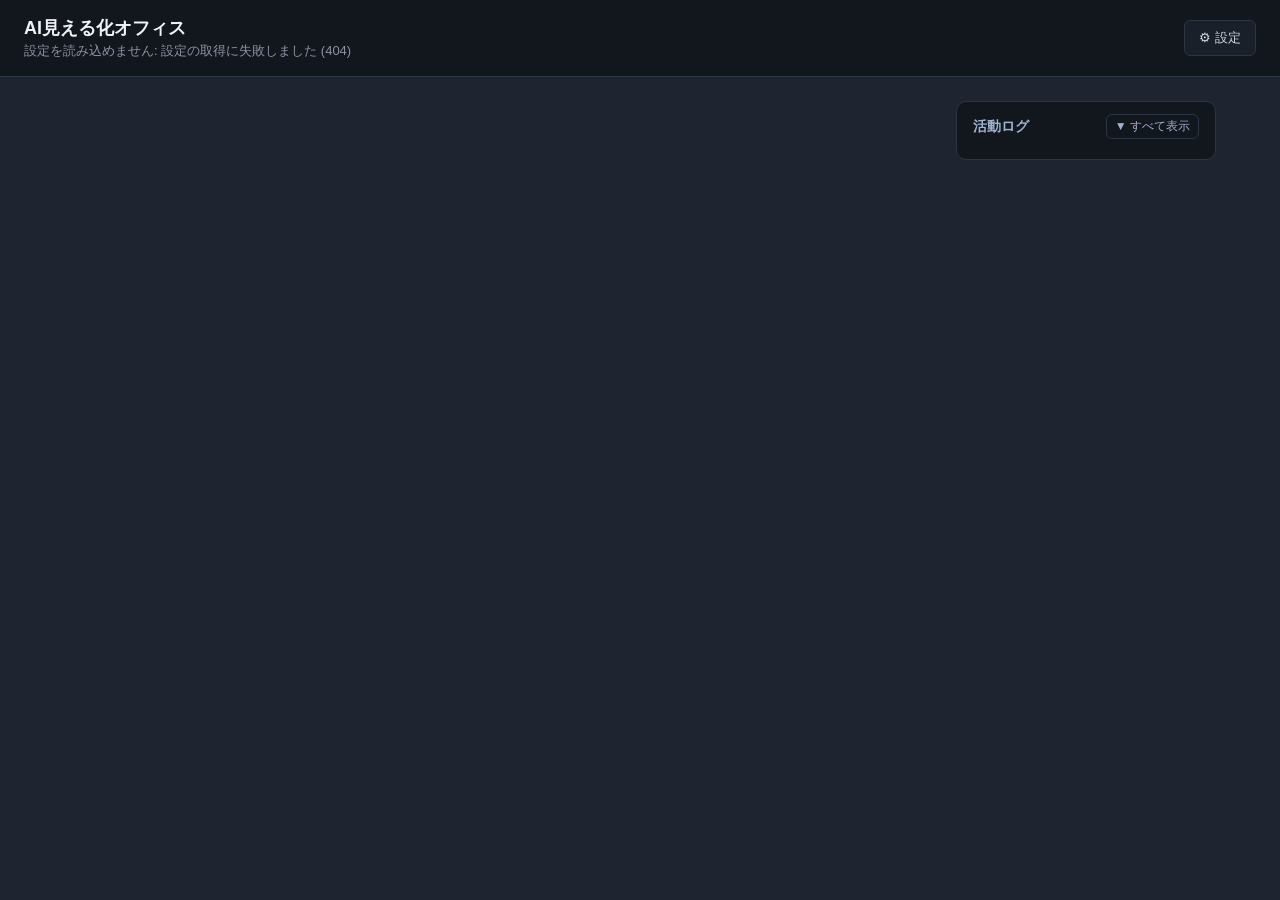
==== commit 8df1ec43: "Show Claude Code sessions this office does not manage Hooks only report the sessions the office star" ====
--- a/viewer/index.html
+++ b/viewer/index.html
@@ -17,13 +17,24 @@
   <main class="floor">
     <div class="rooms" id="rooms"></div>
 
-    <aside class="activity-log">
+    <aside class="side-panels">
+      <section class="lobby" id="lobby" hidden>
+        <div class="lobby-head">
+          <h2>ロビー（管理外のセッション）</h2>
+          <span class="lobby-count"></span>
+        </div>
+        <div class="lobby-list"></div>
+        <p class="lobby-note">このオフィスの外で動いている claude です。指示は出せません。</p>
+      </section>
+
+      <section class="activity-log">
       <div class="log-header">
         <h2>活動ログ</h2>
         <button type="button" id="log-toggle" class="log-toggle" aria-expanded="false">▼ すべて表示</button>
       </div>
       <div class="log-latest" id="log-latest"></div>
-      <ul id="log-list" class="log-full"></ul>
+        <ul id="log-list" class="log-full"></ul>
+      </section>
     </aside>
   </main>
 
--- a/viewer/style.css
+++ b/viewer/style.css
@@ -13,7 +13,7 @@
   border-bottom: 1px solid #2c3543;
 }
 .topbar h1 { margin: 0; font-size: 18px; }
-.topbar-sub { font-size: 12px; color: #8b93a3; margin-top: 2px; }
+.topbar-sub { font-size: 13px; color: #8b93a3; margin-top: 2px; }
 
 .project-console {
   display: flex;
@@ -25,7 +25,7 @@
   border: 1px solid #2c3543;
   border-radius: 6px;
   color: #eef1f5;
-  font-size: 13px;
+  font-size: 14px;
   padding: 0 10px;
   font-family: inherit;
 }
@@ -36,7 +36,7 @@
   border: 1px solid #2c3543;
   border-radius: 6px;
   color: #eef1f5;
-  font-size: 13px;
+  font-size: 14px;
   padding: 10px 12px;
   font-family: inherit;
 }
@@ -46,7 +46,7 @@
   border: none;
   border-radius: 6px;
   padding: 0 20px;
-  font-size: 13px;
+  font-size: 14px;
   cursor: pointer;
   align-self: stretch;
 }
@@ -54,7 +54,7 @@
 .project-console button:disabled { background: #465061; cursor: default; }
 
 .instruct-status {
-  font-size: 11px;
+  font-size: 12px;
   color: #9fb3d1;
   min-height: 14px;
   margin-bottom: 10px;
@@ -68,14 +68,14 @@
   border-radius: 8px;
 }
 .console-reply .reply-title {
-  font-size: 12px;
+  font-size: 13px;
   margin: 0 0 8px;
   color: #9fb3d1;
   text-transform: uppercase;
   letter-spacing: 1px;
 }
 .reply-text {
-  font-size: 14px;
+  font-size: 15px;
   line-height: 1.7;
   color: #eef1f5;
   word-break: break-word;
@@ -96,7 +96,7 @@
 .reply-text h6 {
   margin: 14px 0 8px;
   color: #9fb3d1;
-  font-size: 13px;
+  font-size: 14px;
 }
 .reply-text h4:first-child { margin-top: 0; }
 .reply-text strong { color: #fff; font-weight: 700; }
@@ -106,7 +106,7 @@
   border: 1px solid #2c3543;
   border-radius: 4px;
   padding: 1px 5px;
-  font-size: 12px;
+  font-size: 13px;
   font-family: "SF Mono", Menlo, monospace;
 }
 
@@ -145,15 +145,15 @@
   padding-bottom: 8px;
   border-bottom: 1px solid #2c3543;
 }
-.project-floor-name { font-size: 13px; color: #eef1f5; }
+.project-floor-name { font-size: 14px; color: #eef1f5; }
 .project-floor-path {
-  font-size: 10px;
+  font-size: 11px;
   color: #6c7686;
   font-family: "SF Mono", Menlo, monospace;
 }
 .project-floor-count {
   margin-left: auto;
-  font-size: 10px;
+  font-size: 11px;
   color: #8b93a3;
   background: #232b38;
   border-radius: 10px;
@@ -194,7 +194,7 @@
   position: absolute;
   top: 10px;
   left: 14px;
-  font-size: 12px;
+  font-size: 13px;
   letter-spacing: 2px;
   color: #9fb3d1;
   background: rgba(0,0,0,0.25);
@@ -279,10 +279,10 @@
   background: rgba(0,0,0,0.4);
   padding: 2px 8px;
   border-radius: 8px;
-  font-size: 11px;
+  font-size: 12px;
 }
 .nameplate-name { font-weight: bold; }
-.nameplate-role { color: #9fb3d1; font-size: 10px; }
+.nameplate-role { color: #9fb3d1; font-size: 11px; }
 
 .speech-bubble {
   position: absolute;
@@ -291,7 +291,7 @@
   transform: translateX(-50%) scale(0.85);
   background: #fff;
   color: #222;
-  font-size: 11px;
+  font-size: 12px;
   padding: 6px 10px;
   border-radius: 8px;
   max-width: 180px;
@@ -354,6 +354,13 @@
 .character.thinking .sprite {
   animation: sprite-sway 2.4s infinite;
 }
+
+/* 他部署へ相談している間。話しかけている雰囲気にしたいので、
+   歩きより緩く、検討中より少し速く左右を向かせる。 */
+.character.consulting .sprite {
+  animation: sprite-sway 1.4s infinite;
+}
+.character.consulting .thinking-dots { display: flex; }
 @keyframes sprite-sway {
   0%, 100% { background-position: 0 0; animation-timing-function: steps(1); }
   50% { background-position: -192px 0; animation-timing-function: steps(1); }
@@ -390,7 +397,7 @@
   background: rgba(0,0,0,0.3);
   padding: 4px 10px;
   border-radius: 12px;
-  font-size: 11px;
+  font-size: 12px;
 }
 .status-dot {
   width: 8px;
@@ -401,6 +408,7 @@
 .status-badge.idle .status-dot { background: #7d8797; }
 .status-badge.thinking .status-dot { background: #ffd15c; }
 .status-badge.working .status-dot { background: #3ee089; }
+.status-badge.consulting .status-dot { background: #5ec8d8; }
 .status-badge.reporting .status-dot { background: #c58cff; }
 
 .subagents {
@@ -433,7 +441,7 @@
   image-rendering: crisp-edges;
 }
 .subagent-label {
-  font-size: 9px;
+  font-size: 11px;
   color: #eef1f5;
   background: rgba(0, 0, 0, 0.45);
   padding: 1px 6px;
@@ -460,7 +468,7 @@
   gap: 8px;
 }
 .activity-log h2 {
-  font-size: 13px;
+  font-size: 14px;
   margin: 0;
   color: #9fb3d1;
 }
@@ -469,14 +477,14 @@
   border: 1px solid #2c3543;
   border-radius: 6px;
   color: #9fb3d1;
-  font-size: 11px;
+  font-size: 12px;
   padding: 3px 8px;
   cursor: pointer;
 }
 .log-toggle:hover { background: #1a2029; }
 
 .log-latest {
-  font-size: 12px;
+  font-size: 13px;
   padding: 8px 0 0;
   display: flex;
   flex-wrap: wrap;
@@ -501,7 +509,7 @@
   border-top: 1px solid #232b38;
 }
 .log-full li {
-  font-size: 12px;
+  font-size: 13px;
   padding: 6px 0;
   border-bottom: 1px solid #232b38;
   display: flex;
@@ -512,6 +520,86 @@
 .log-full li .log-dept { color: #7fa8d9; flex-shrink: 0; }
 .log-full li .log-detail { color: #dbe2ec; word-break: break-word; flex-basis: 100%; }
 
+/* ---- ロビー（管理外のセッション） --------------------------------------- */
+
+.side-panels {
+  display: flex;
+  flex-direction: column;
+  gap: 16px;
+  flex: 0 0 300px;
+  min-width: 0;
+}
+
+.lobby {
+  background: #171d27;
+  border: 1px solid #2c3543;
+  border-radius: 10px;
+  padding: 14px 16px;
+}
+.lobby[hidden] { display: none; }
+.lobby-head {
+  display: flex;
+  align-items: baseline;
+  gap: 8px;
+  margin-bottom: 10px;
+}
+.lobby-head h2 {
+  font-size: 13px;
+  margin: 0;
+  color: #9fb3d1;
+}
+.lobby-count {
+  margin-left: auto;
+  font-size: 11px;
+  color: #8b93a3;
+  background: #232b38;
+  border-radius: 10px;
+  padding: 2px 9px;
+}
+.lobby-list { display: flex; flex-direction: column; gap: 8px; }
+
+.guest {
+  display: flex;
+  align-items: center;
+  gap: 10px;
+  background: #141a23;
+  border: 1px solid #2c3543;
+  border-radius: 8px;
+  padding: 8px 10px;
+}
+.guest-sprite {
+  width: 34px;
+  height: 34px;
+  flex-shrink: 0;
+  background-repeat: no-repeat;
+  background-size: 300% 400%;
+  background-position: 50% 0;
+  image-rendering: pixelated;
+}
+.guest.working .guest-sprite { animation: idle-bob 1.6s infinite ease-in-out; }
+.guest.thinking .guest-sprite { animation: idle-bob 3s infinite ease-in-out; }
+.guest-text { display: flex; flex-direction: column; min-width: 0; }
+.guest-name {
+  font-size: 12px;
+  color: #eef1f5;
+  overflow: hidden;
+  text-overflow: ellipsis;
+  white-space: nowrap;
+}
+.guest-detail {
+  font-size: 11px;
+  color: #8b93a3;
+  overflow: hidden;
+  text-overflow: ellipsis;
+  white-space: nowrap;
+}
+.lobby-note {
+  font-size: 11px;
+  color: #6c7686;
+  margin: 10px 0 0;
+  line-height: 1.5;
+}
+
 /* ---- 設定画面 ---------------------------------------------------------- */
 
 .topbar {
@@ -526,7 +614,7 @@
   border-radius: 6px;
   color: #cdd6e2;
   font-family: inherit;
-  font-size: 12px;
+  font-size: 13px;
   padding: 8px 14px;
   cursor: pointer;
 }
@@ -562,7 +650,7 @@
   background: #12161d;
   border-bottom: 1px solid #2c3543;
 }
-.modal-head h2 { margin: 0; font-size: 14px; }
+.modal-head h2 { margin: 0; font-size: 15px; }
 .modal-close {
   background: none;
   border: none;
@@ -590,13 +678,13 @@
 }
 .modal-actions { display: flex; gap: 8px; }
 
-.settings-status { font-size: 11px; color: #9fb3d1; }
+.settings-status { font-size: 12px; color: #9fb3d1; }
 .settings-status.error { color: #e08b8b; }
 
 .btn-primary, .btn-ghost, .btn-danger {
   border-radius: 6px;
   font-family: inherit;
-  font-size: 12px;
+  font-size: 13px;
   padding: 8px 16px;
   cursor: pointer;
   border: 1px solid transparent;
@@ -625,7 +713,7 @@
   background: #12161d;
   border-top: 1px solid #2c3543;
 }
-.btn-save { padding: 10px 32px; font-size: 13px; }
+.btn-save { padding: 10px 32px; font-size: 14px; }
 .topbar-actions { display: flex; align-items: center; gap: 10px; }
 a.topbar-button { text-decoration: none; display: inline-block; }
 
@@ -640,7 +728,7 @@
 .settings-nav ul { list-style: none; margin: 0; padding: 0; }
 
 .nav-section {
-  font-size: 10px;
+  font-size: 11px;
   letter-spacing: 2px;
   color: #6c7686;
   text-transform: uppercase;
@@ -651,7 +739,7 @@
 .nav-section:first-child { margin-top: 0; border-top: none; }
 
 .nav-empty {
-  font-size: 11px;
+  font-size: 12px;
   color: #6c7686;
   padding: 6px 12px;
 }
@@ -666,7 +754,7 @@
   border: none;
   color: #9fb3d1;
   font-family: inherit;
-  font-size: 11px;
+  font-size: 12px;
   letter-spacing: 1px;
   padding: 6px 8px;
   cursor: pointer;
@@ -675,7 +763,7 @@
 }
 .nav-group-head:hover { background: #1c2530; color: #cdd6e2; }
 .nav-caret {
-  font-size: 9px;
+  font-size: 11px;
   transition: transform 0.15s ease;
   flex-shrink: 0;
 }
@@ -692,7 +780,7 @@
   background: #232b38;
   border-radius: 10px;
   padding: 1px 7px;
-  font-size: 10px;
+  font-size: 11px;
   color: #8b93a3;
 }
 .nav-group-body { padding-left: 10px; }
@@ -722,8 +810,8 @@
   image-rendering: pixelated;
 }
 .nav-text { display: flex; flex-direction: column; min-width: 0; }
-.nav-name { font-size: 12px; color: #eef1f5; }
-.nav-dept { font-size: 10px; color: #8b93a3; }
+.nav-name { font-size: 13px; color: #eef1f5; }
+.nav-dept { font-size: 11px; color: #8b93a3; }
 .nav-add {
   width: 100%;
   margin-top: 4px;
@@ -732,7 +820,7 @@
   border-radius: 6px;
   color: #9fb3d1;
   font-family: inherit;
-  font-size: 11px;
+  font-size: 12px;
   padding: 8px;
   cursor: pointer;
 }
@@ -747,14 +835,14 @@
 .settings-editor > .edit-section:last-child { margin-bottom: 40px; }
 .edit-section { margin-bottom: 22px; }
 .edit-section h3 {
-  font-size: 11px;
+  font-size: 12px;
   margin: 0 0 10px;
   color: #9fb3d1;
   text-transform: uppercase;
   letter-spacing: 1px;
 }
 .edit-section h4 {
-  font-size: 11px;
+  font-size: 12px;
   margin: 14px 0 6px;
   color: #cdd6e2;
 }
@@ -765,23 +853,23 @@
   gap: 12px;
 }
 .field { display: flex; flex-direction: column; gap: 4px; }
-.field > span { font-size: 11px; color: #8b93a3; }
+.field > span { font-size: 12px; color: #8b93a3; }
 .field input, .field select, .soul-input {
   background: #1a2029;
   border: 1px solid #2c3543;
   border-radius: 6px;
   color: #eef1f5;
   font-family: inherit;
-  font-size: 13px;
+  font-size: 14px;
   padding: 8px 10px;
   width: 100%;
 }
 .field input:disabled { color: #79828f; background: #161c24; }
 .soul-input { resize: vertical; line-height: 1.6; }
 
-.hint { font-size: 10px; color: #6c7686; margin: 4px 0 0; line-height: 1.5; }
+.hint { font-size: 11px; color: #6c7686; margin: 4px 0 0; line-height: 1.5; }
 .warn {
-  font-size: 10px;
+  font-size: 11px;
   color: #d9b382;
   background: #2a2318;
   border: 1px solid #4a3c22;
@@ -834,9 +922,9 @@
 }
 .check-row:last-child { border-bottom: none; }
 .check-row:hover { background: #1f2733; }
-.check-name { font-size: 12px; color: #eef1f5; }
+.check-name { font-size: 13px; color: #eef1f5; }
 .check-desc {
-  font-size: 10px;
+  font-size: 11px;
   color: #6c7686;
   overflow: hidden;
   text-overflow: ellipsis;
@@ -848,7 +936,7 @@
 .org-legend {
   display: flex;
   gap: 16px;
-  font-size: 10px;
+  font-size: 11px;
   color: #8b93a3;
   margin: 8px 0 10px;
 }
@@ -892,7 +980,7 @@
   row-gap: 0;
   padding: 6px 8px;
 }
-.check-row.compact .check-desc { grid-column: 2; font-size: 9px; }
+.check-row.compact .check-desc { grid-column: 2; font-size: 11px; }
 .org-chart { position: relative; }
 .org-chart svg { position: absolute; inset: 0; }
 
@@ -941,7 +1029,7 @@
   font-size: 20px;
 }
 .org-name {
-  font-size: 12px;
+  font-size: 13px;
   color: #eef1f5;
   max-width: 100%;
   overflow: hidden;
@@ -949,7 +1037,7 @@
   white-space: nowrap;
 }
 .org-caption {
-  font-size: 10px;
+  font-size: 11px;
   color: #8b93a3;
   max-width: 100%;
   overflow: hidden;
@@ -958,7 +1046,7 @@
 }
 
 .org-strays { margin-top: 14px; }
-.org-strays h4 { font-size: 11px; margin: 0 0 6px; color: #d9b382; }
+.org-strays h4 { font-size: 12px; margin: 0 0 6px; color: #d9b382; }
 
 /* 関係性の「部下」を部署ごとに畳む折りたたみ */
 .dept-fold {
@@ -973,7 +1061,7 @@
   gap: 8px;
   padding: 8px 10px;
   background: #141a23;
-  font-size: 11px;
+  font-size: 12px;
   color: #cdd6e2;
   cursor: pointer;
   list-style: none;
@@ -981,7 +1069,7 @@
 .dept-fold > summary::-webkit-details-marker { display: none; }
 .dept-fold > summary::before {
   content: "▾";
-  font-size: 9px;
+  font-size: 10px;
   color: #6c7686;
   transition: transform 0.15s ease;
 }
@@ -991,12 +1079,12 @@
   background: #232b38;
   border-radius: 10px;
   padding: 1px 7px;
-  font-size: 10px;
+  font-size: 11px;
   color: #8b93a3;
 }
 .dept-fold-tag {
   margin-left: auto;
-  font-size: 10px;
+  font-size: 11px;
   color: #7fd0a2;
   background: #1d2f26;
   border-radius: 10px;
@@ -1023,14 +1111,14 @@
   align-items: end;
 }
 .dept-depth {
-  font-size: 11px;
+  font-size: 12px;
   color: #6c7686;
   line-height: 30px;
   overflow: hidden;
   white-space: nowrap;
 }
 .dept-row-members {
-  font-size: 10px;
+  font-size: 11px;
   color: #6c7686;
   margin-top: 8px;
   overflow: hidden;
@@ -1054,7 +1142,7 @@
 .sprite-preview { display: flex; align-items: center; gap: 14px; }
 .sprite-choice.large { width: 64px; height: 64px; cursor: default; }
 .sprite-preview-meta { display: flex; flex-direction: column; align-items: flex-start; gap: 8px; }
-.sprite-preview-meta code { font-size: 10px; color: #6c7686; }
+.sprite-preview-meta code { font-size: 11px; color: #6c7686; }
 
 .sprite-backdrop { z-index: 60; }
 .modal-narrow { width: min(720px, 100%); }
@@ -1079,7 +1167,7 @@
   border-radius: 999px;
   color: #cdd6e2;
   font-family: inherit;
-  font-size: 11px;
+  font-size: 12px;
   padding: 5px 12px 5px 6px;
   cursor: pointer;
 }
